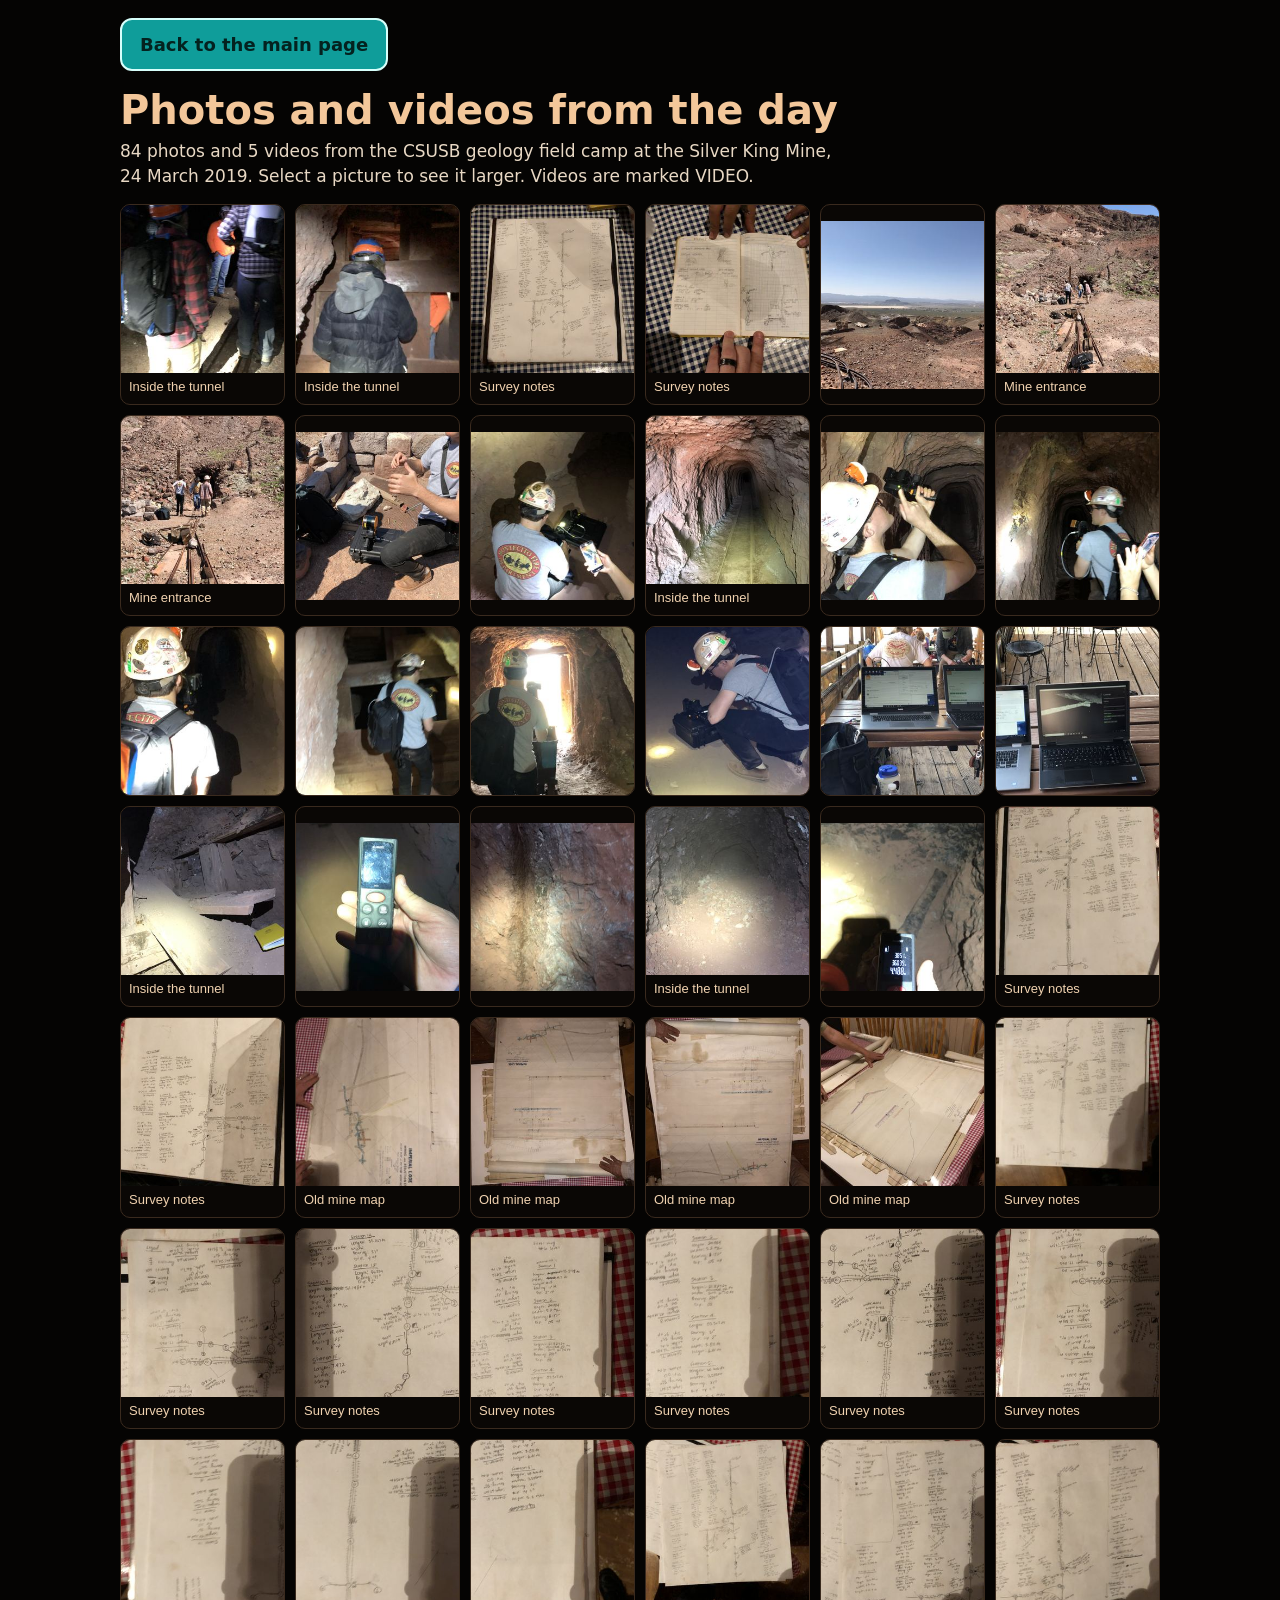
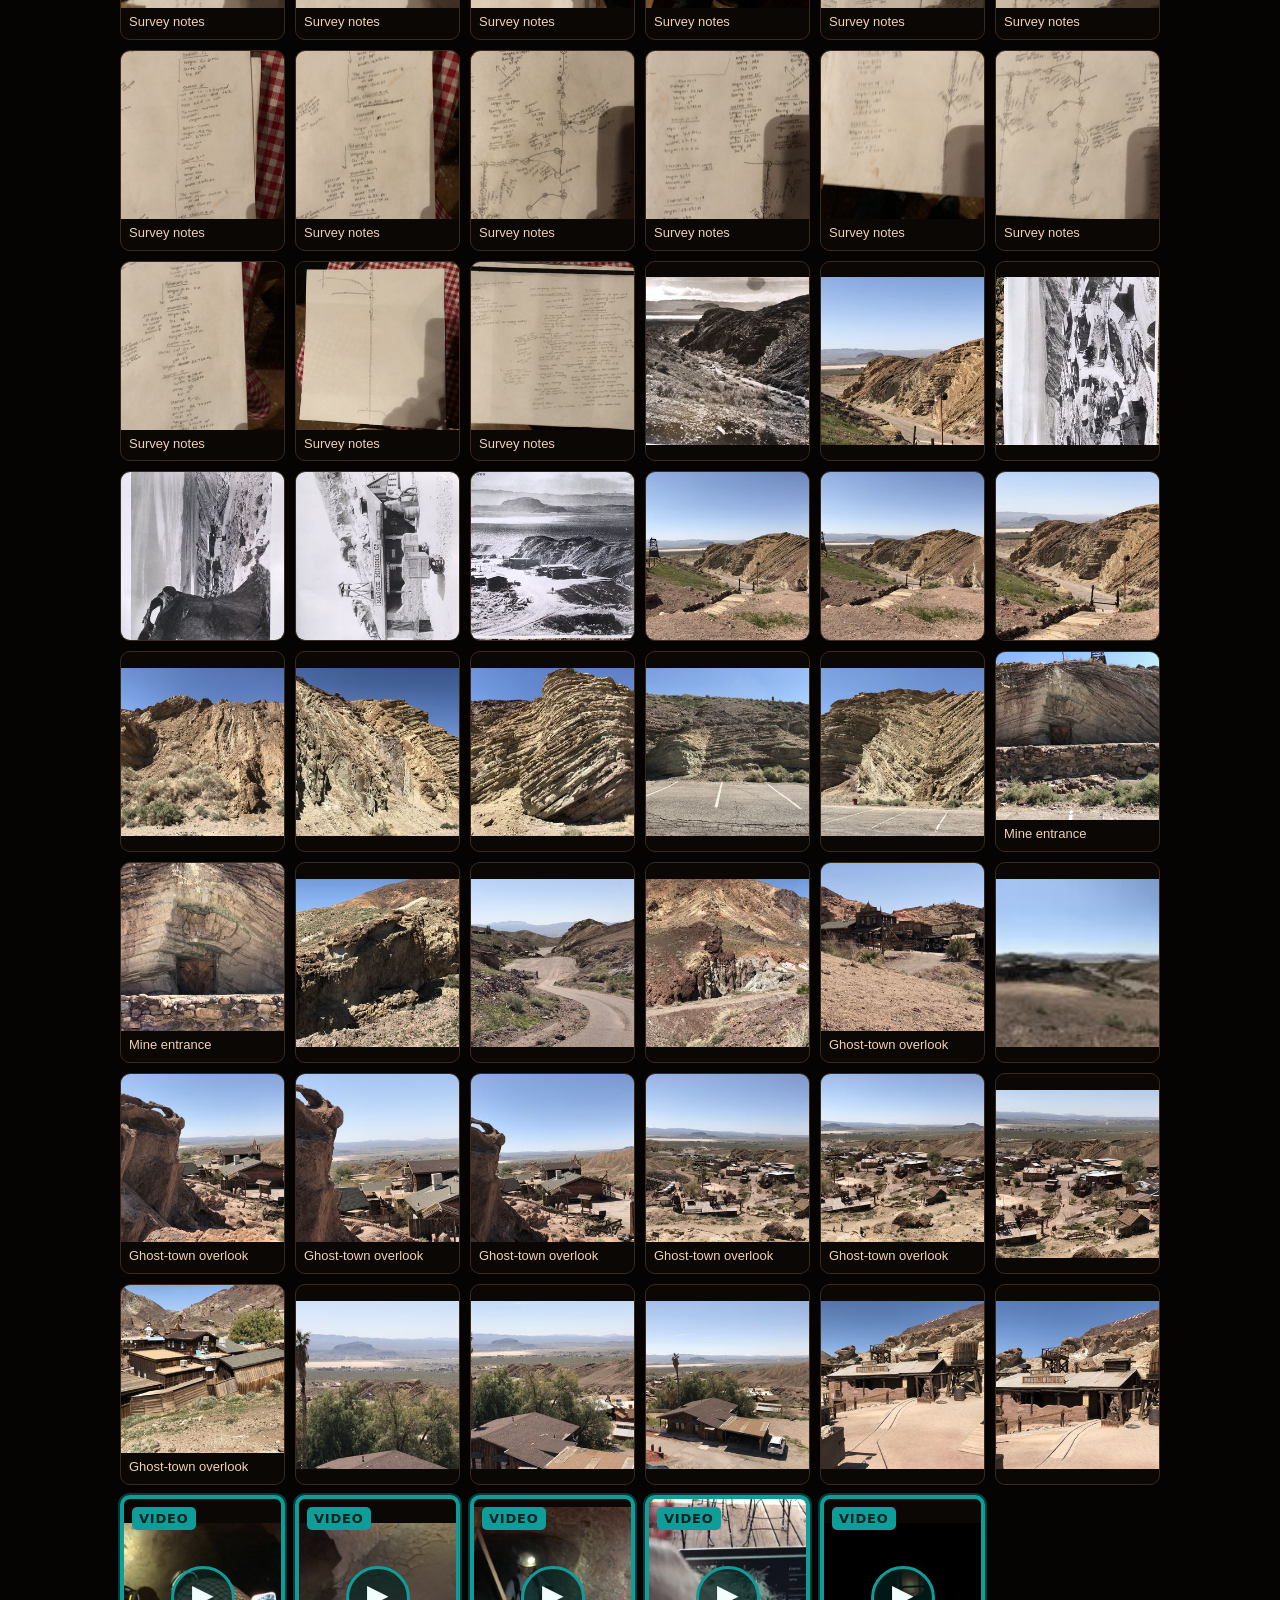
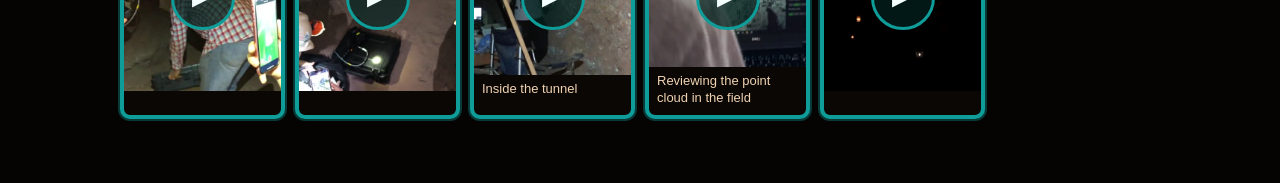
==== gallery.html @ 1ceea9d8 "Add teal calls to action, an embedded then-and-now slider, and the photo gallery. The landing page k" ====
<!DOCTYPE html>
<html lang="en"><head><meta charset="utf-8">
<title>Photos and videos · Silver King Mine, Calico</title>
<meta name="viewport" content="width=device-width,initial-scale=1">
<meta name="description" content="84 photos and 5 videos from the 24 March 2019 CSUSB geology field camp at the Silver King Mine.">
<style>
html,body{margin:0;background:#050403;color:#e8d8c4;font-family:system-ui,Segoe UI,Helvetica,Arial,sans-serif}
body{padding:18px 16px 64px}
main{width:min(1040px,100%);margin:0 auto}
h1{margin:0 0 6px;font-size:clamp(28px,5vw,40px);font-weight:700;color:#f3c79a}
.deck{margin:0 0 16px;font-size:17px;line-height:1.45;max-width:68ch}
.back{display:inline-block;margin:0 0 16px;padding:14px 18px;border:2px solid #d7fffb;border-radius:12px;background:#0f9d9a;color:#04221f;font-size:18px;font-weight:800;text-decoration:none}
.back:hover{background:#0c7f7c;color:#f3fffd}
.grid{display:grid;grid-template-columns:repeat(auto-fill,minmax(160px,1fr));gap:10px}
.grid button{appearance:none;position:relative;padding:0;border:1px solid #3a2a1e;border-radius:10px;background:#0a0705;cursor:pointer;overflow:hidden;color:inherit}
.grid button img{display:block;width:100%;height:168px;object-fit:cover}
.grid button.vid{border:4px solid #0f9d9a;box-shadow:0 0 0 2px rgba(15,157,154,.35)}
.badge{position:absolute;top:8px;left:8px;background:#0f9d9a;color:#04221f;font:800 13px/1 system-ui,sans-serif;letter-spacing:.06em;padding:5px 7px;border-radius:5px}
.play{position:absolute;left:50%;top:46%;transform:translate(-50%,-50%);width:58px;height:58px;border-radius:50%;background:rgba(4,34,31,.72);color:#f3fffd;border:3px solid #0f9d9a;font-size:28px;line-height:52px;text-align:center}
.tilecap{display:block;padding:6px 8px 8px;font-size:13px;line-height:1.3;text-align:left;color:#f0d2b0}
#lb{position:fixed;inset:0;z-index:30;background:rgba(5,4,3,.94);display:flex;align-items:center;justify-content:center;padding:72px 88px 84px;box-sizing:border-box;touch-action:none}
#lb[hidden]{display:none}
#lb .stage{max-width:100%;max-height:100%;display:flex;align-items:center;justify-content:center}
#lb img,#lb video{max-width:min(1100px,100%);max-height:min(78vh,100%);border-radius:8px;background:#000}
#lb video{border:4px solid #0f9d9a}
#lb .x,#lb .nav{position:absolute;border:3px solid #fff;background:#0f9d9a;color:#04221f;font-weight:800;cursor:pointer;border-radius:50%}
#lb .x{top:14px;right:14px;width:56px;height:56px;border-radius:14px;font:800 18px/1 system-ui,sans-serif}
#lb .nav{top:50%;width:72px;height:72px;transform:translateY(-50%);font-size:46px;line-height:1}
#lb .prev{left:12px}
#lb .next{right:12px}
#lb .x:hover,#lb .nav:hover{background:#0c7f7c;color:#f3fffd}
#lb .meta{position:absolute;left:16px;right:16px;bottom:14px;text-align:center}
#lb .count{margin:0;font-size:18px;font-weight:800;color:#f3fffd}
#lb .cap{margin:4px 0 0;font-size:16px;line-height:1.35;color:#f0d2b0}
@media(max-width:700px){
 .grid{grid-template-columns:1fr 1fr}
 .grid button img{height:140px}
 #lb{padding:64px 8px 88px}
 #lb .nav{width:56px;height:56px;font-size:34px}
 #lb .prev{left:6px}
 #lb .next{right:6px}
}
</style></head>
<body>
<main>
<a class="back" href="index.html#photos">Back to the main page</a>
<h1>Photos and videos from the day</h1>
<p class="deck">84 photos and 5 videos from the CSUSB geology field camp at the Silver King Mine, 24 March 2019. Select a picture to see it larger. Videos are marked VIDEO.</p>
<div class="grid" id="grid"></div>
</main>
<div id="lb" hidden>
<button type="button" class="x" aria-label="Close">Close</button>
<button type="button" class="nav prev" aria-label="Previous">&#8249;</button>
<button type="button" class="nav next" aria-label="Next">&#8250;</button>
<div class="stage" id="stage"></div>
<div class="meta"><p class="count" id="count"></p><p class="cap" id="cap"></p></div>
</div>
<script>
(function(){
'use strict';
var items=[], index=0, startX=null, startY=null;
var grid=document.getElementById('grid');
var lb=document.getElementById('lb');
var stage=document.getElementById('stage');
var countEl=document.getElementById('count');
var capEl=document.getElementById('cap');
function posterFor(file){
  var m=/video_(\d+)/.exec(file||'');
  return m ? 'videos/poster_'+m[1]+'.jpg' : '';
}
function srcFor(item){
  if(item.type==='video') return item.file;
  return 'photos/'+item.file;
}
function show(i){
  if(!items.length) return;
  index=(i+items.length)%items.length;
  var item=items[index];
  var prev=stage.querySelector('video');
  if(prev) prev.pause();
  stage.innerHTML='';
  if(item.type==='video'){
    var v=document.createElement('video');
    v.controls=true; v.preload='metadata'; v.playsInline=true; v.setAttribute('playsinline','');
    v.poster=posterFor(item.file);
    v.src=srcFor(item);
    stage.appendChild(v);
  } else {
    var img=document.createElement('img');
    img.src=srcFor(item);
    img.alt=item.caption||'Field photo';
    stage.appendChild(img);
  }
  countEl.textContent=(index+1)+' / '+items.length;
  capEl.textContent=item.caption||'';
  lb.hidden=false;
  document.body.style.overflow='hidden';
  if(location.hash!=='#i'+index) history.replaceState(null,'','#i'+index);
}
function shut(){
  var v=stage.querySelector('video');
  if(v) v.pause();
  lb.hidden=true;
  stage.innerHTML='';
  document.body.style.overflow='';
  if(location.hash) history.replaceState(null,'',location.pathname+location.search);
}
document.querySelector('#lb .x').addEventListener('click', shut);
document.querySelector('#lb .prev').addEventListener('click', function(){ show(index-1); });
document.querySelector('#lb .next').addEventListener('click', function(){ show(index+1); });
lb.addEventListener('click', function(e){ if(e.target===lb) shut(); });
document.addEventListener('keydown', function(e){
  if(lb.hidden) return;
  if(e.key==='Escape'){ shut(); return; }
  if(e.target && e.target.tagName==='VIDEO') return;
  if(e.key==='ArrowLeft'){ e.preventDefault(); show(index-1); }
  if(e.key==='ArrowRight'){ e.preventDefault(); show(index+1); }
});
lb.addEventListener('pointerdown', function(e){
  if(e.target.closest('button')) return;
  startX=e.clientX; startY=e.clientY;
});
lb.addEventListener('pointerup', function(e){
  if(startX==null) return;
  var dx=e.clientX-startX, dy=e.clientY-startY;
  startX=null; startY=null;
  if(Math.abs(dx)<48 || Math.abs(dx)<Math.abs(dy)) return;
  if(e.target && e.target.tagName==='VIDEO' && Math.abs(dx)<80) return;
  show(index+(dx<0?1:-1));
});
function tile(item, i){
  var b=document.createElement('button');
  b.type='button';
  if(item.type==='video'){
    b.className='vid';
    var m=/video_(\d+)/.exec(item.file);
    b.id=m?'v-video_'+m[1]:'';
  }
  var img=document.createElement('img');
  img.loading='lazy';
  img.alt=item.caption|| (item.type==='video'?'Video':'Photo');
  if(item.type==='video') img.src=posterFor(item.file);
  else img.src='photos/'+item.thumb;
  b.appendChild(img);
  if(item.type==='video'){
    var badge=document.createElement('span'); badge.className='badge'; badge.textContent='VIDEO';
    var play=document.createElement('span'); play.className='play'; play.setAttribute('aria-hidden','true'); play.innerHTML='&#9654;';
    b.appendChild(badge); b.appendChild(play);
  }
  if(item.caption){
    var c=document.createElement('span'); c.className='tilecap'; c.textContent=item.caption;
    b.appendChild(c);
  }
  b.addEventListener('click', function(){ show(i); });
  return b;
}
fetch('photos/photos.json').then(function(r){ return r.json(); }).then(function(data){
  items=data;
  data.forEach(function(item, i){ grid.appendChild(tile(item, i)); });
  var h=location.hash||'';
  var byId=h.match(/^#v-video_(\d+)/);
  var byIndex=h.match(/^#i(\d+)/);
  if(byId){
    var want='videos/video_'+byId[1]+'.mp4';
    var found=items.findIndex(function(it){ return it.file===want; });
    if(found>=0) show(found);
  } else if(byIndex) show(+byIndex[1]);
}).catch(function(){
  grid.textContent='The photo list did not load. Please refresh the page.';
});
})();
</script>
</body></html>
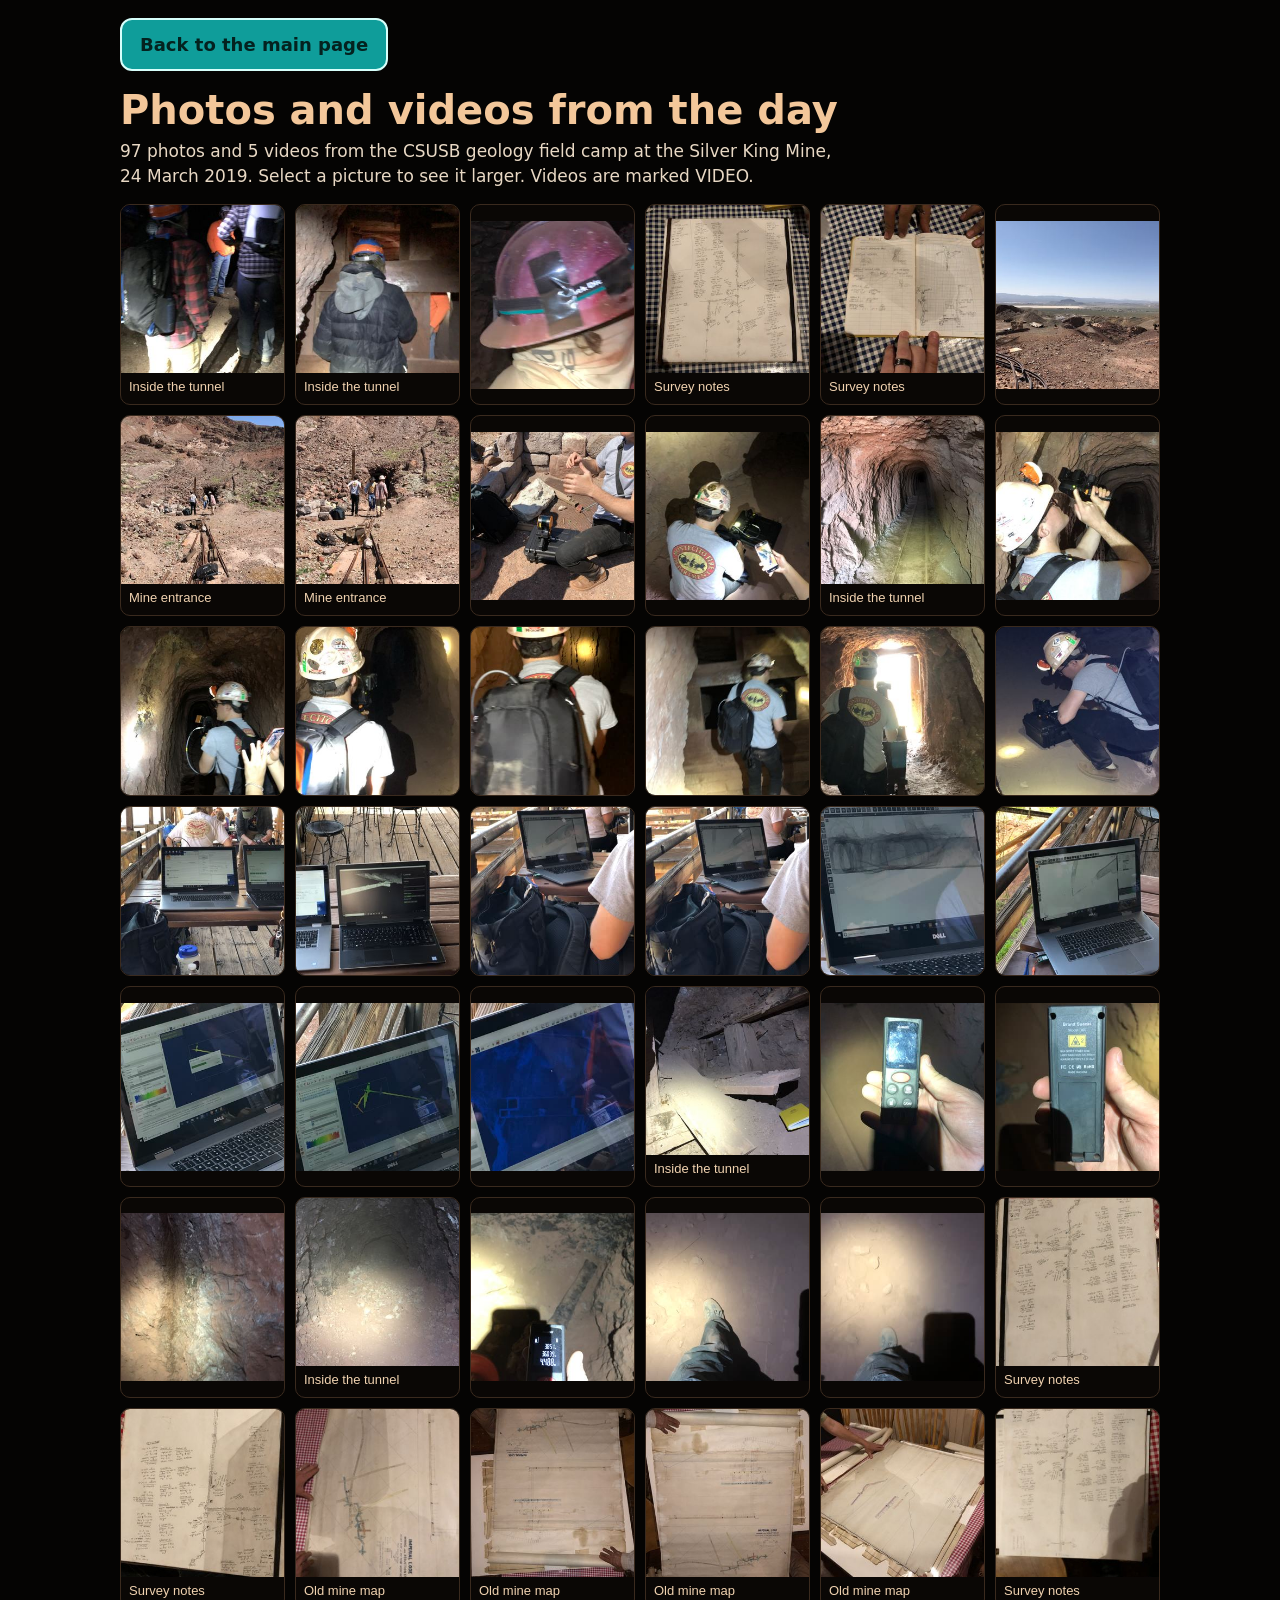
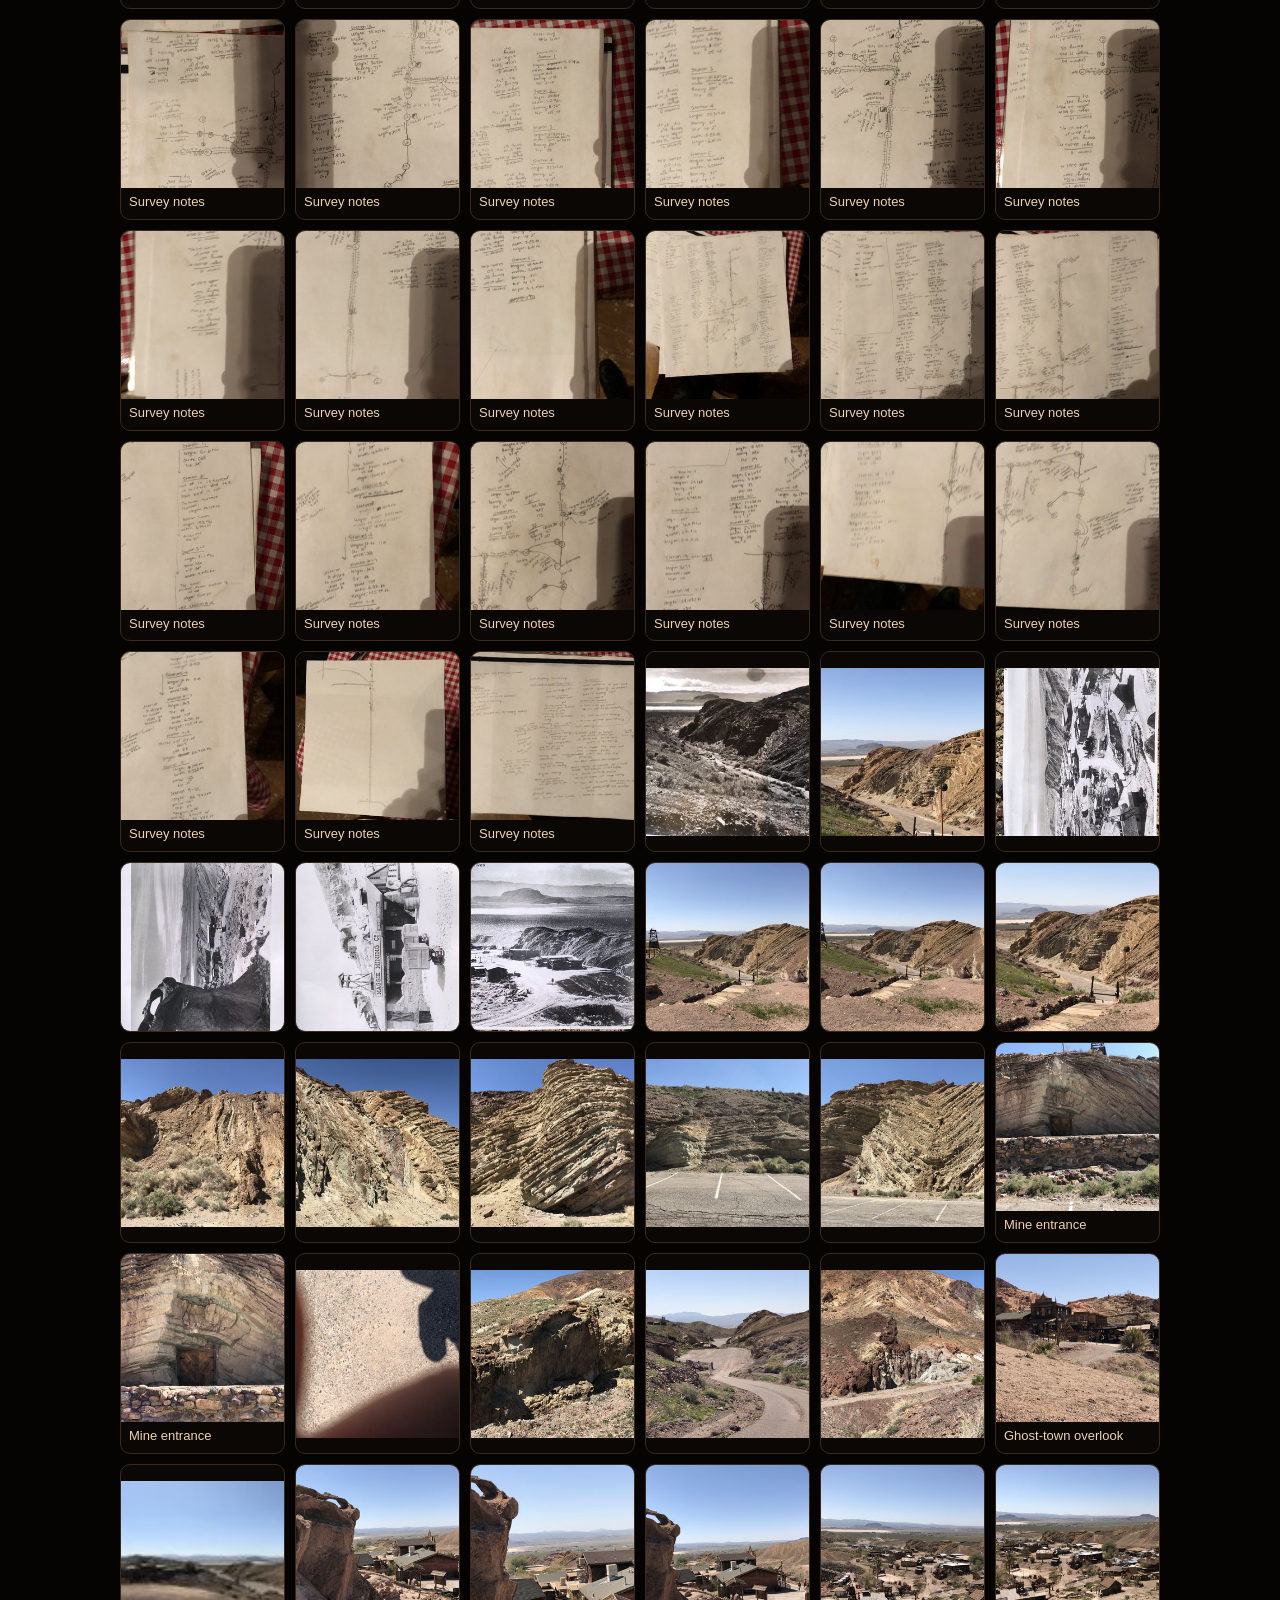
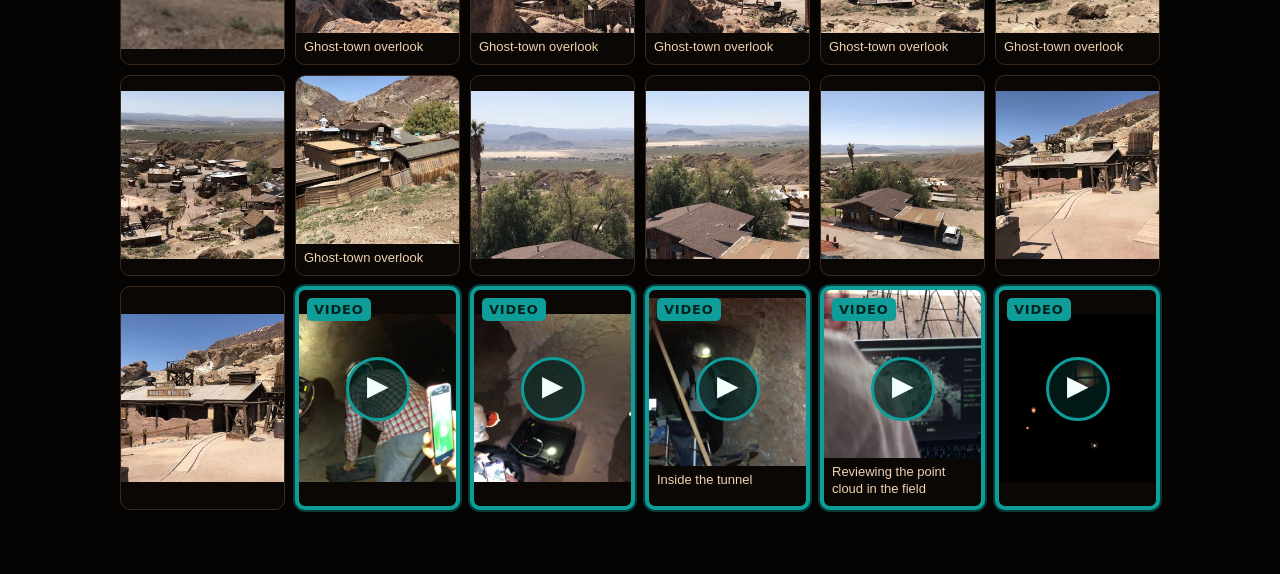
==== commit d3f2bb54: "Replace the then-and-now line with a circular lens and add 13 photos. The colour photo fills the fra" ====
--- a/gallery.html
+++ b/gallery.html
@@ -2,7 +2,7 @@
 <html lang="en"><head><meta charset="utf-8">
 <title>Photos and videos · Silver King Mine, Calico</title>
 <meta name="viewport" content="width=device-width,initial-scale=1">
-<meta name="description" content="84 photos and 5 videos from the 24 March 2019 CSUSB geology field camp at the Silver King Mine.">
+<meta name="description" content="97 photos and 5 videos from the 24 March 2019 CSUSB geology field camp at the Silver King Mine.">
 <style>
 html,body{margin:0;background:#050403;color:#e8d8c4;font-family:system-ui,Segoe UI,Helvetica,Arial,sans-serif}
 body{padding:18px 16px 64px}
@@ -45,7 +45,7 @@
 <main>
 <a class="back" href="index.html#photos">Back to the main page</a>
 <h1>Photos and videos from the day</h1>
-<p class="deck">84 photos and 5 videos from the CSUSB geology field camp at the Silver King Mine, 24 March 2019. Select a picture to see it larger. Videos are marked VIDEO.</p>
+<p class="deck" id="deck">97 photos and 5 videos from the CSUSB geology field camp at the Silver King Mine, 24 March 2019. Select a picture to see it larger. Videos are marked VIDEO.</p>
 <div class="grid" id="grid"></div>
 </main>
 <div id="lb" hidden>
@@ -156,6 +156,10 @@
 }
 fetch('photos/photos.json').then(function(r){ return r.json(); }).then(function(data){
   items=data;
+  var photos=data.filter(function(it){ return it.type!=='video'; }).length;
+  var videos=data.length-photos;
+  var deck=document.getElementById('deck');
+  if(deck) deck.textContent=photos+' photos and '+videos+' videos from the CSUSB geology field camp at the Silver King Mine, 24 March 2019. Select a picture to see it larger. Videos are marked VIDEO.';
   data.forEach(function(item, i){ grid.appendChild(tile(item, i)); });
   var h=location.hash||'';
   var byId=h.match(/^#v-video_(\d+)/);
